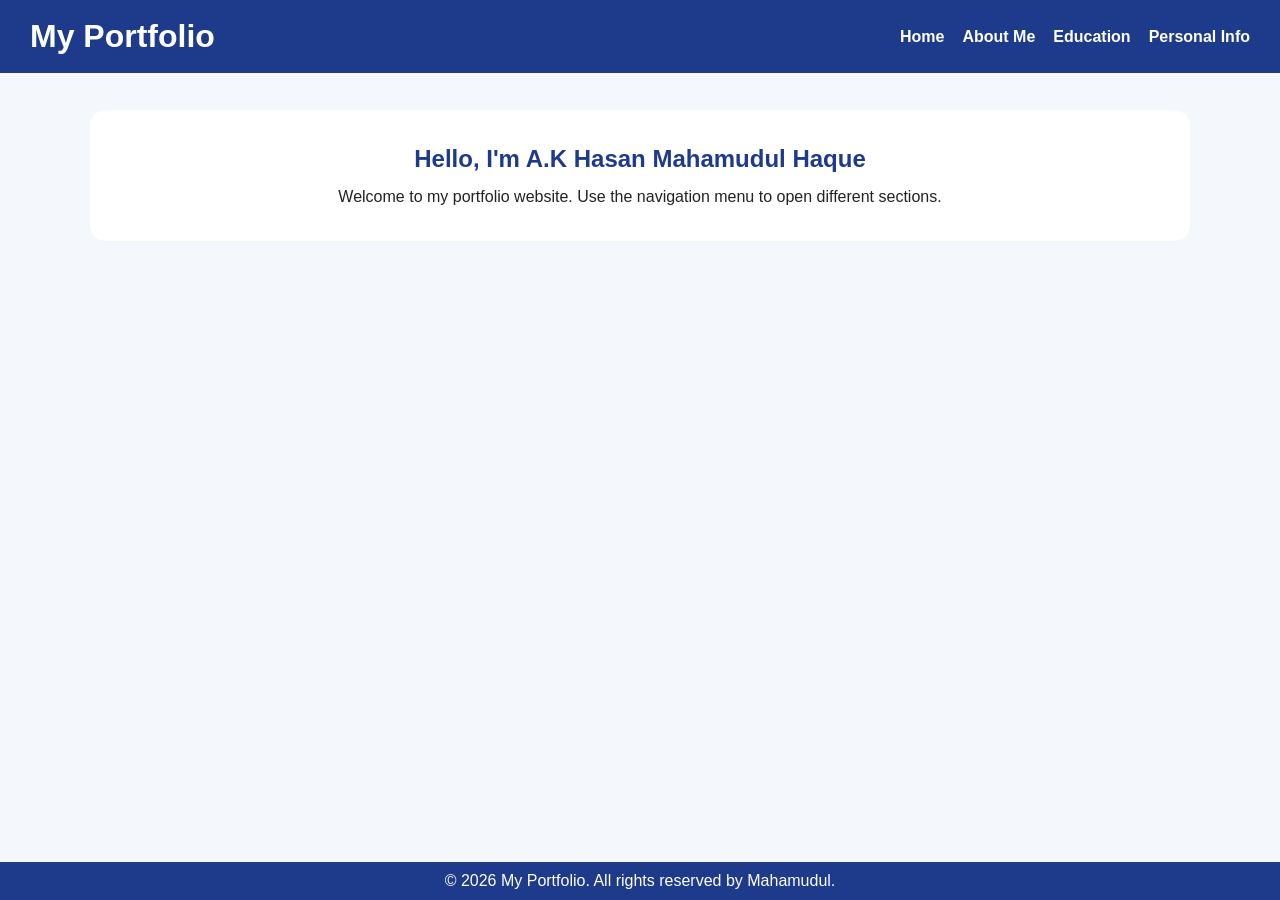
==== Lab_task/Portfolio/index.html @ a6e07010 "Portfolio Complete" ====
<!DOCTYPE html>
<html lang="en">

<head>
    <meta charset="UTF-8" />
    <meta name="viewport" content="width=device-width, initial-scale=1.0" />
    <title>Portfolio</title>
    <link rel="stylesheet" href="style.css" />
</head>

<body>

    <!-- Navbar -->
    <div class="navbar">
        <h1>My Portfolio</h1>
        <ul>
            <li><a href="#home">Home</a></li>
            <li><a href="#about">About Me</a></li>
            <li><a href="#education">Education</a></li>
            <li><a href="#personal">Personal Info</a></li>
        </ul>
    </div>

    <!-- Home -->
    <section id="home" class="page">
        <div class="container hero">
            <h2>Hello, I'm A.K Hasan Mahamudul Haque</h2>
            <p>
                Welcome to my portfolio website. Use the navigation menu to open different sections.
            </p>
        </div>
    </section>

    <!-- About -->
    <section id="about" class="page">
        <div class="container">
            <h2>About Me</h2>
            <p>
                I am a motivated and enthusiastic person who enjoys learning new things and improving my skills. Also i am a passionate fronted developer.
            </p>
        </div>
    </section>

    <!-- Education -->
    <section id="education" class="page">
        <div class="container">
            <h2>Education</h2>
            <div class="grid">
                <div class="card">
                    <h3>School</h3>
                    <p>Green View High School</p>
                </div>
                <div class="card">
                    <h3>College</h3>
                    <p>Nawabganj City Collage</p>
                </div>
                <div class="card">
                    <h3>University</h3>
                    <p>American International University of Bangladesh</p>
                </div>
                <div class="card">
                    <h3>Achievements</h3>
                    <p>Academic excellence and activities</p>
                </div>
            </div>
        </div>
    </section>

    <!-- Personal Info -->
    <section id="personal" class="page">
        <div class="container">
            <h2>Personal Information</h2>
            <div class="grid">
                <div class="card">
                    <h3>Name</h3>
                    <p>A.K Hasan Mahamudul Haque</p>
                </div>
                <div class="card">
                    <h3>Email</h3>
                    <p>hraul183@gmail.com</p>
                </div>
                <div class="card">
                    <h3>Phone</h3>
                    <p>+8801XXXXXXXXX</p>
                </div>
            </div>
        </div>
    </section>

    <!-- Footer -->
    <footer class="footer">
        <p>&copy; 2026 My Portfolio. All rights reserved by Mahamudul.</p>
    </footer>

</body>

</html>
---- Lab_task/Portfolio/style.css ----
* {
    margin: 0;
    padding: 0;
    box-sizing: border-box;
    font-family: Arial, sans-serif;
}

body {
    background: #f4f7fb;
    color: #222;
    overflow-x: hidden;
}

/* Navbar */
.navbar {
    position: fixed;
    top: 0;
    width: 100%;
    background: #1e3a8a;
    color: white;
    padding: 18px 30px;
    display: flex;
    justify-content: space-between;
    align-items: center;
    z-index: 1000;
}

.navbar ul {
    list-style: none;
    display: flex;
    gap: 18px;
}

.navbar a {
    color: white;
    text-decoration: none;
    font-weight: bold;
}

/* Pages */
.page {
    display: none;
    height: 100vh;
    padding: 110px 40px 80px;
    /* extra bottom space for footer */
    overflow-y: auto;
}

.page:target {
    display: block;
}

#home {
    display: block;
}

/* Content */
.container {
    max-width: 1100px;
    margin: auto;
    background: white;
    padding: 35px;
    border-radius: 16px;
}

.hero {
    text-align: center;
}

h2 {
    color: #1e3a8a;
    margin-bottom: 15px;
}

.grid {
    display: grid;
    grid-template-columns: repeat(auto-fit, minmax(200px, 1fr));
    gap: 20px;
}

.card {
    background: #eff6ff;
    padding: 20px;
    border-left: 5px solid #1e3a8a;
}

/* Footer */
.footer {
    position: fixed;
    bottom: 0;
    width: 100%;
    background: #1e3a8a;
    color: white;
    text-align: center;
    padding: 10px;
}
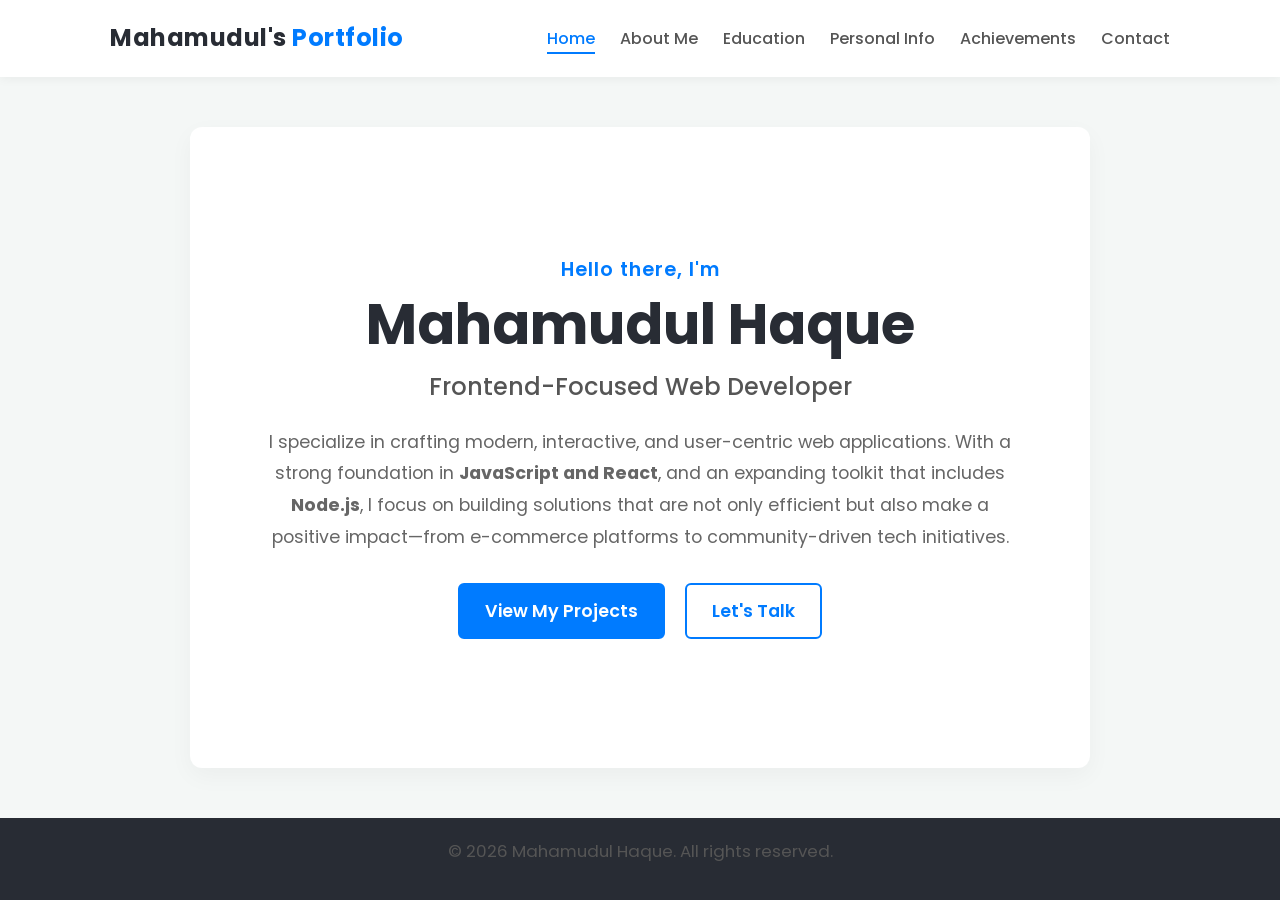
==== commit 351f222d: "Php Form Validation Code" ====
--- a/Lab_task/Portfolio/index.html
+++ b/Lab_task/Portfolio/index.html
@@ -2,96 +2,53 @@
 <html lang="en">
 
 <head>
-    <meta charset="UTF-8" />
-    <meta name="viewport" content="width=device-width, initial-scale=1.0" />
-    <title>Portfolio</title>
-    <link rel="stylesheet" href="style.css" />
+    <meta charset="UTF-8">
+    <meta name="viewport" content="width=device-width, initial-scale=1.0">
+    <title>Mahamudul Haque | Portfolio</title>
+    <link rel="stylesheet" href="style.css">
 </head>
 
 <body>
+    <header>
+        <div class="header-container">
+            <a href="index.html" class="logo">Mahamudul's <span>Portfolio</span></a>
+            <nav>
+                <ul>
+                    <li><a href="index.html" class="active">Home</a></li>
+                    <li><a href="aboutme.html">About Me</a></li>
+                    <li><a href="education.html">Education</a></li>
+                    <li><a href="info.html">Personal Info</a></li>
+                    <li><a href="achivement.html">Achievements</a></li>
+                    <li><a href="contact.php">Contact</a></li>
+                </ul>
+            </nav>
+        </div>
+    </header>
 
-    <!-- Navbar -->
-    <div class="navbar">
-        <h1>My Portfolio</h1>
-        <ul>
-            <li><a href="#home">Home</a></li>
-            <li><a href="#about">About Me</a></li>
-            <li><a href="#education">Education</a></li>
-            <li><a href="#personal">Personal Info</a></li>
-        </ul>
-    </div>
-
-    <!-- Home -->
-    <section id="home" class="page">
-        <div class="container hero">
-            <h2>Hello, I'm A.K Hasan Mahamudul Haque</h2>
-            <p>
-                Welcome to my portfolio website. Use the navigation menu to open different sections.
+    <main class="home-main">
+        <div class="hero-section">
+            <p class="greeting">Hello there, I'm</p>
+            <h1 class="hero-name">Mahamudul Haque</h1>
+            <h2 class="hero-title">Frontend-Focused Web Developer</h2>
+    
+            <p class="hero-description">
+                I specialize in crafting modern, interactive, and user-centric web applications.
+                With a strong foundation in <strong>JavaScript and React</strong>, and an expanding toolkit that includes
+                <strong>Node.js</strong>,
+                I focus on building solutions that are not only efficient but also make a positive impact—from e-commerce
+                platforms to community-driven tech initiatives.
             </p>
-        </div>
-    </section>
-
-    <!-- About -->
-    <section id="about" class="page">
-        <div class="container">
-            <h2>About Me</h2>
-            <p>
-                I am a motivated and enthusiastic person who enjoys learning new things and improving my skills. Also i am a passionate fronted developer.
-            </p>
-        </div>
-    </section>
-
-    <!-- Education -->
-    <section id="education" class="page">
-        <div class="container">
-            <h2>Education</h2>
-            <div class="grid">
-                <div class="card">
-                    <h3>School</h3>
-                    <p>Green View High School</p>
-                </div>
-                <div class="card">
-                    <h3>College</h3>
-                    <p>Nawabganj City Collage</p>
-                </div>
-                <div class="card">
-                    <h3>University</h3>
-                    <p>American International University of Bangladesh</p>
-                </div>
-                <div class="card">
-                    <h3>Achievements</h3>
-                    <p>Academic excellence and activities</p>
-                </div>
+    
+            <div class="hero-buttons">
+                <a href="achivement.html" class="btn primary-btn">View My Projects</a>
+                <a href="contact.php" class="btn secondary-btn">Let's Talk</a>
             </div>
         </div>
-    </section>
+    </main>
 
-    <!-- Personal Info -->
-    <section id="personal" class="page">
-        <div class="container">
-            <h2>Personal Information</h2>
-            <div class="grid">
-                <div class="card">
-                    <h3>Name</h3>
-                    <p>A.K Hasan Mahamudul Haque</p>
-                </div>
-                <div class="card">
-                    <h3>Email</h3>
-                    <p>hraul183@gmail.com</p>
-                </div>
-                <div class="card">
-                    <h3>Phone</h3>
-                    <p>+8801XXXXXXXXX</p>
-                </div>
-            </div>
-        </div>
-    </section>
-
-    <!-- Footer -->
-    <footer class="footer">
-        <p>&copy; 2026 My Portfolio. All rights reserved by Mahamudul.</p>
+    <footer>
+        <p>&copy; 2026 Mahamudul Haque. All rights reserved.</p>
     </footer>
-
 </body>
 
 </html>
--- a/Lab_task/Portfolio/style.css
+++ b/Lab_task/Portfolio/style.css
@@ -1,96 +1,374 @@
+/* --- Google Fonts Import --- */
+@import url('https://fonts.googleapis.com/css2?family=Poppins:wght@300;400;500;600;700&display=swap');
+
+/* --- Global Resets --- */
 * {
     margin: 0;
     padding: 0;
     box-sizing: border-box;
-    font-family: Arial, sans-serif;
+    font-family: 'Poppins', sans-serif;
 }
 
 body {
-    background: #f4f7fb;
-    color: #222;
-    overflow-x: hidden;
-}
-
-/* Navbar */
-.navbar {
-    position: fixed;
+    background-color: #f4f7f6;
+    /* Softer, modern background */
+    color: #333;
+    line-height: 1.6;
+    display: flex;
+    flex-direction: column;
+    min-height: 100vh;
+    /* Keeps footer at the bottom */
+}
+
+/* --- Header & Navigation (Left/Right Layout) --- */
+header {
+    background: #ffffff;
+    box-shadow: 0 2px 10px rgba(0, 0, 0, 0.05);
+    position: sticky;
     top: 0;
+    z-index: 1000;
+}
+
+.header-container {
+    max-width: 1100px;
+    margin: 0 auto;
+    padding: 1.2rem 20px;
+    display: flex;
+    justify-content: space-between;
+    /* Pushes logo left, nav right */
+    align-items: center;
+}
+
+.logo {
+    font-size: 1.5rem;
+    font-weight: 700;
+    color: #282c34;
+    text-decoration: none;
+    letter-spacing: 0.5px;
+}
+
+.logo span {
+    color: #007bff;
+    /* Accent color for 'Portfolio' */
+}
+
+nav ul {
+    list-style: none;
+    display: flex;
+    gap: 25px;
+}
+
+nav a {
+    color: #555;
+    text-decoration: none;
+    font-weight: 500;
+    font-size: 1rem;
+    transition: color 0.3s ease;
+    position: relative;
+}
+
+nav a::after {
+    content: '';
+    position: absolute;
+    width: 0;
+    height: 2px;
+    background: #007bff;
+    bottom: -4px;
+    left: 0;
+    transition: width 0.3s ease;
+}
+
+nav a:hover,
+nav a.active {
+    color: #007bff;
+}
+
+nav a:hover::after,
+nav a.active::after {
     width: 100%;
-    background: #1e3a8a;
+}
+
+/* --- Main Content Area --- */
+main {
+    max-width: 900px;
+    width: 90%;
+    margin: 50px auto;
+    padding: 40px;
+    background: #ffffff;
+    border-radius: 12px;
+    box-shadow: 0 8px 25px rgba(0, 0, 0, 0.04);
+    flex: 1;
+    /* Pushes footer down */
+}
+
+h2 {
+    color: #282c34;
+    font-size: 2rem;
+    margin-bottom: 25px;
+    border-bottom: 3px solid #007bff;
+    display: inline-block;
+    padding-bottom: 5px;
+}
+
+p {
+    font-size: 1.05rem;
+    color: #555;
+    margin-bottom: 15px;
+}
+
+/* --- Project / Education Cards --- */
+.project-card {
+    border-left: 5px solid #007bff;
+    padding: 20px;
+    margin-bottom: 20px;
+    background: #fdfdfd;
+    border-radius: 0 8px 8px 0;
+    box-shadow: 0 3px 10px rgba(0, 0, 0, 0.03);
+    transition: transform 0.3s ease, box-shadow 0.3s ease;
+}
+
+.project-card:hover {
+    transform: translateY(-5px);
+    /* Floating effect */
+    box-shadow: 0 8px 20px rgba(0, 0, 0, 0.08);
+}
+
+.project-card h3 {
+    color: #282c34;
+    margin-bottom: 10px;
+    font-size: 1.3rem;
+}
+
+/* --- Footer --- */
+footer {
+    text-align: center;
+    padding: 20px;
+    background: #282c34;
+    color: #ffffff;
+    font-size: 0.9rem;
+    margin-top: auto;
+}
+
+/* --- Contact Form Styles Upgraded --- */
+.contact-form {
+    margin-top: 20px;
+    display: flex;
+    flex-direction: column;
+    gap: 20px;
+}
+
+.form-group {
+    display: flex;
+    flex-direction: column;
+    gap: 8px;
+}
+
+.form-group label {
+    font-weight: 500;
+    color: #333;
+}
+
+.form-group input,
+.form-group textarea {
+    padding: 12px;
+    border: 1px solid #ddd;
+    border-radius: 6px;
+    font-size: 1rem;
+    transition: border-color 0.3s ease, box-shadow 0.3s ease;
+}
+
+.form-group input:focus,
+.form-group textarea:focus {
+    outline: none;
+    border-color: #007bff;
+    box-shadow: 0 0 0 3px rgba(0, 123, 255, 0.1);
+}
+
+.form-group textarea {
+    resize: vertical;
+}
+
+.gender-group {
+    padding: 15px;
+    border: 1px solid #ddd;
+    border-radius: 6px;
+    background: #fdfdfd;
+}
+
+.gender-group legend {
+    padding: 0 10px;
+    font-weight: 500;
+    color: #333;
+}
+
+.gender-group label {
+    margin-right: 20px;
+    cursor: pointer;
+    font-size: 1rem;
+}
+
+.submit-btn {
+    padding: 14px;
+    background: #007bff;
     color: white;
-    padding: 18px 30px;
-    display: flex;
-    justify-content: space-between;
+    border: none;
+    border-radius: 6px;
+    cursor: pointer;
+    font-size: 1.1rem;
+    font-weight: 600;
+    margin-top: 10px;
+    transition: background 0.3s ease, transform 0.2s ease;
+}
+
+.submit-btn:hover {
+    background: #0056b3;
+    transform: translateY(-2px);
+}
+
+/* --- Personal Info Layout (No Lists) --- */
+.info-container {
+    display: flex;
+    flex-direction: column;
+    gap: 15px;
+    margin-top: 20px;
+}
+
+.info-row {
+    display: flex;
+    padding: 15px 20px;
+    background: #fdfdfd;
+    border-left: 5px solid #007bff;
+    border-radius: 0 8px 8px 0;
+    box-shadow: 0 3px 10px rgba(0, 0, 0, 0.03);
     align-items: center;
-    z-index: 1000;
-}
-
-.navbar ul {
-    list-style: none;
-    display: flex;
-    gap: 18px;
-}
-
-.navbar a {
-    color: white;
+    transition: transform 0.3s ease, box-shadow 0.3s ease;
+}
+
+.info-row:hover {
+    transform: translateX(5px);
+    box-shadow: 0 5px 15px rgba(0, 0, 0, 0.06);
+}
+
+.info-label {
+    font-weight: 600;
+    color: #282c34;
+    width: 180px;
+    /* Keeps all the labels perfectly aligned */
+    flex-shrink: 0;
+}
+
+.info-value {
+    color: #555;
+    font-size: 1.05rem;
+}
+
+/* --- Home Page Hero Section --- */
+.home-main {
+    display: flex;
+    align-items: center;
+    justify-content: center;
+    text-align: center;
+    min-height: 55vh;
+    /* Centers the text perfectly in the middle of the screen */
+}
+
+.hero-section {
+    max-width: 750px;
+}
+
+.greeting {
+    font-size: 1.2rem;
+    color: #007bff;
+    font-weight: 600;
+    margin-bottom: 5px;
+    letter-spacing: 1px;
+}
+
+.hero-name {
+    font-size: 3.5rem;
+    color: #282c34;
+    line-height: 1.2;
+    margin-bottom: 10px;
+}
+
+.hero-title {
+    font-size: 1.5rem;
+    color: #555;
+    font-weight: 500;
+    border: none;
+    /* Removes the blue underline from the default h2 */
+    margin-bottom: 20px;
+    padding-bottom: 0;
+}
+
+.hero-description {
+    font-size: 1.1rem;
+    color: #666;
+    margin-bottom: 30px;
+    line-height: 1.8;
+}
+
+/* --- Call to Action Buttons --- */
+.hero-buttons {
+    display: flex;
+    justify-content: center;
+    gap: 20px;
+}
+
+.btn {
+    padding: 12px 25px;
+    border-radius: 6px;
     text-decoration: none;
-    font-weight: bold;
-}
-
-/* Pages */
-.page {
-    display: none;
-    height: 100vh;
-    padding: 110px 40px 80px;
-    /* extra bottom space for footer */
-    overflow-y: auto;
-}
-
-.page:target {
-    display: block;
-}
-
-#home {
-    display: block;
-}
-
-/* Content */
-.container {
-    max-width: 1100px;
-    margin: auto;
-    background: white;
-    padding: 35px;
-    border-radius: 16px;
-}
-
-.hero {
-    text-align: center;
-}
-
-h2 {
-    color: #1e3a8a;
-    margin-bottom: 15px;
-}
-
-.grid {
-    display: grid;
-    grid-template-columns: repeat(auto-fit, minmax(200px, 1fr));
-    gap: 20px;
-}
-
-.card {
-    background: #eff6ff;
-    padding: 20px;
-    border-left: 5px solid #1e3a8a;
-}
-
-/* Footer */
-.footer {
-    position: fixed;
-    bottom: 0;
-    width: 100%;
-    background: #1e3a8a;
-    color: white;
-    text-align: center;
-    padding: 10px;
+    font-size: 1.1rem;
+    font-weight: 600;
+    transition: all 0.3s ease;
+}
+
+.primary-btn {
+    background: #007bff;
+    color: #ffffff;
+    border: 2px solid #007bff;
+}
+
+.primary-btn:hover {
+    background: #0056b3;
+    border-color: #0056b3;
+    transform: translateY(-3px);
+    box-shadow: 0 5px 15px rgba(0, 123, 255, 0.3);
+}
+
+.secondary-btn {
+    background: transparent;
+    color: #007bff;
+    border: 2px solid #007bff;
+}
+
+.secondary-btn:hover {
+    background: rgba(0, 123, 255, 0.1);
+    transform: translateY(-3px);
+}
+
+/* Mobile Responsiveness for Hero */
+@media (max-width: 600px) {
+    .hero-name {
+        font-size: 2.5rem;
+    }
+
+    .hero-buttons {
+        flex-direction: column;
+    }
+}
+
+/* Mobile Responsiveness for Info Page */
+@media (max-width: 600px) {
+    .info-row {
+        flex-direction: column;
+        align-items: flex-start;
+        gap: 5px;
+    }
+
+    .info-label {
+        width: auto;
+        color: #007bff;
+    }
 }
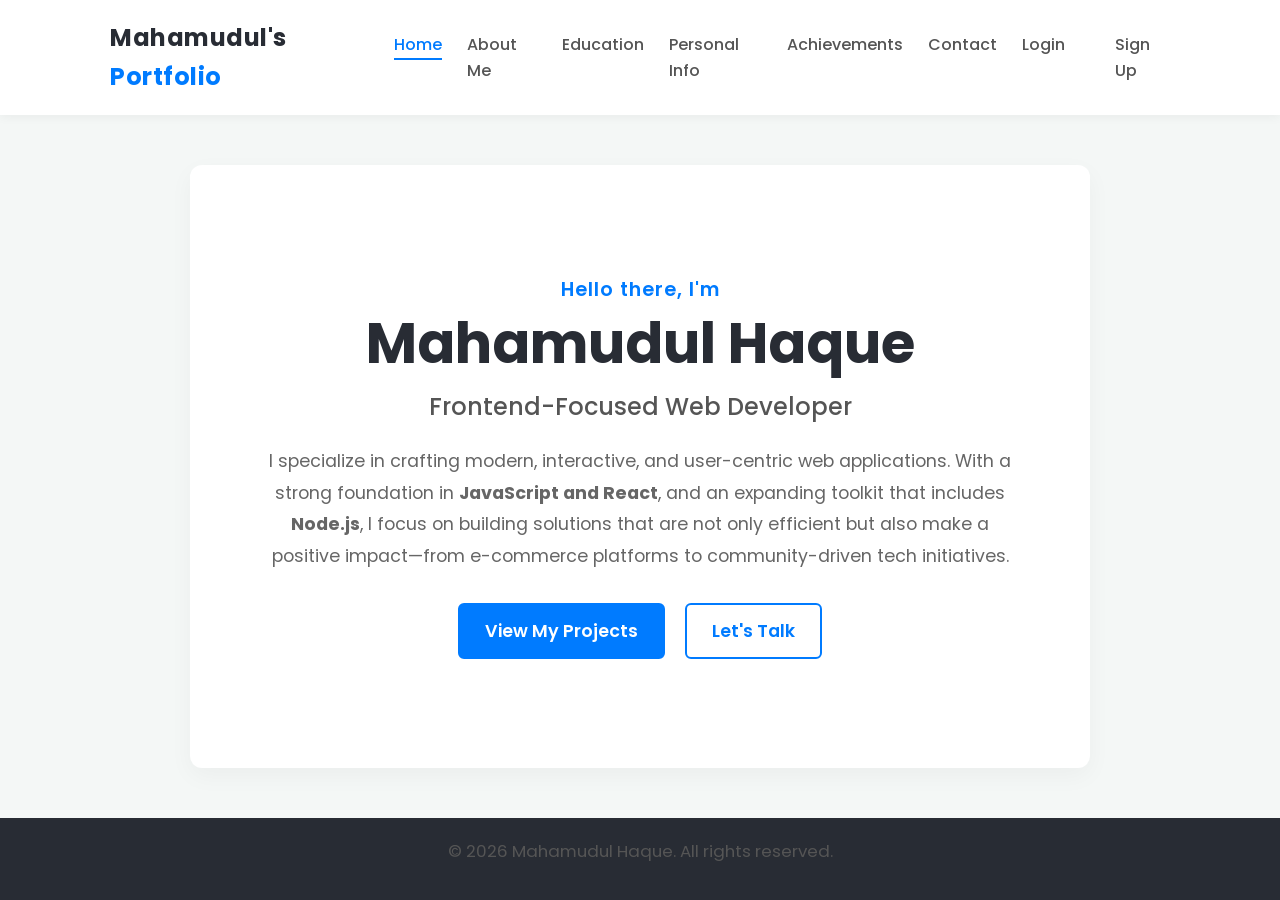
==== commit e01cf0a9: "Login and Signup page done" ====
--- a/Lab_task/Portfolio/index.html
+++ b/Lab_task/Portfolio/index.html
@@ -20,6 +20,8 @@
                     <li><a href="info.html">Personal Info</a></li>
                     <li><a href="achivement.html">Achievements</a></li>
                     <li><a href="contact.php">Contact</a></li>
+                    <li><a href="login.php">Login</a></li><li>
+                    <li><a href="signup.php">Sign Up</a></li>
                 </ul>
             </nav>
         </div>
